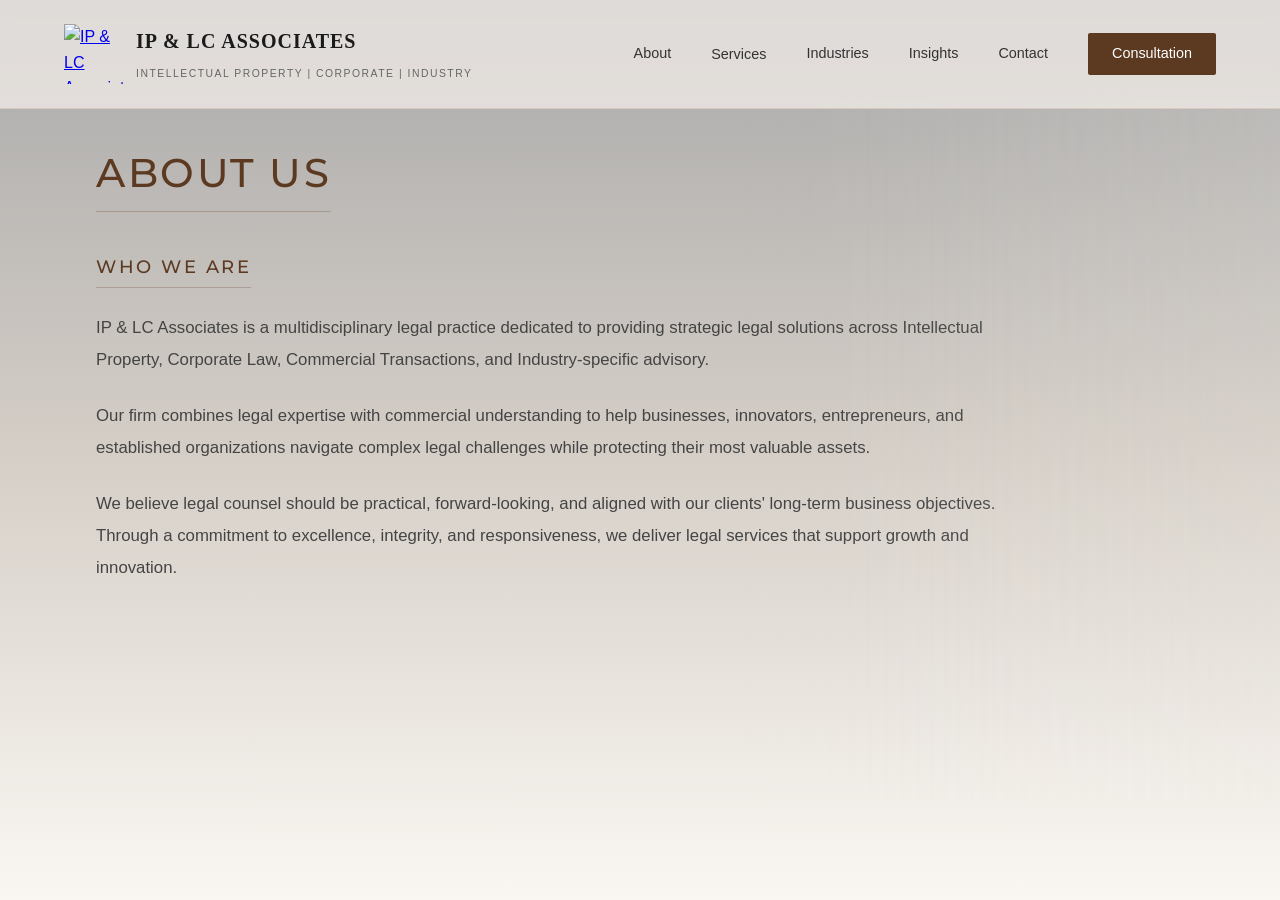
==== about.html @ b99c1520 "Initial website files" ====
<!DOCTYPE html>
<html lang="en">
<head>
    
    <meta charset="UTF-8">
    <meta name="viewport" content="width=device-width, initial-scale=1.0">

    <title>About Us | IP & LC Associates</title>

    <link rel="stylesheet" href="style.css">

    <link rel="preconnect" href="https://fonts.googleapis.com">
    <link rel="preconnect" href="https://fonts.gstatic.com" crossorigin>

    <link href="https://fonts.googleapis.com/css2?family=Montserrat:wght@400;500;600&display=swap" rel="stylesheet">
</head>

<body class="about-page">

    <!-- NAVBAR -->
    <header class="navbar">

        <div class="logo-container">
            <a href="index.html">
                <img src="logo.png" alt="IP & LC Associates Logo" class="logo-image">
            </a>

            <div class="logo-text">
                <h1>IP & LC ASSOCIATES</h1>
                <p class="logo-subtext">
                    Intellectual Property | Corporate | Industry
                </p>
            </div>
        </div>

        <nav class="nav-links">
            <a href="about.html">About</a>
            
            <!-- SERVICES DROPDOWN -->
            <div class="dropdown">
                <a href="#">Services</a>
                <div class="dropdown-content">
                    <button onclick="window.location.href='services.html?type=ip'">Intellectual Property</button>
                    <button onclick="window.location.href='services.html?type=corporate'">Corporate & Commercial</button>
                </div>
            </div>

            <a href="industries.html">Industries</a>
            <a href="insights.html">Insights</a>
            <a href="contact.html">Contact</a>
            <a href="consultation.html" class="cta-btn">Consultation</a>
        </nav>

    </header>

    <!-- PAGE HEADER -->
    <section class="page-header">
        <h1 class="page-title">
            ABOUT US
        </h1>
    </section>

    <!-- PAGE CONTENT -->
    <section class="page-content">

        <div class="content-wrapper">

            <h2>Who We Are</h2>

            <p>
                IP & LC Associates is a multidisciplinary legal practice dedicated
                to providing strategic legal solutions across Intellectual Property,
                Corporate Law, Commercial Transactions, and Industry-specific advisory.
            </p>

            <p>
                Our firm combines legal expertise with commercial understanding to
                help businesses, innovators, entrepreneurs, and established
                organizations navigate complex legal challenges while protecting
                their most valuable assets.
            </p>

            <p>
                We believe legal counsel should be practical, forward-looking,
                and aligned with our clients' long-term business objectives.
                Through a commitment to excellence, integrity, and responsiveness,
                we deliver legal services that support growth and innovation.
            </p>

        </div>

        <!-- SLIDESHOW CONTAINER -->
        <div class="slideshow-container">
            <img src="law1.jpg" class="slide active">
            <img src="law2.jpg" class="slide">
            <img src="law3.jpg" class="slide">
            <img src="law4.jpg" class="slide">
            <img src="law5.jpg" class="slide">
            <img src="law6.jpg" class="slide">
        </div>

    </section>

    <script>
    const slides = document.querySelectorAll('.slide');
    let currentSlide = 0;

    setInterval(() => {
        if(slides.length > 0) {
            slides[currentSlide].classList.remove('active');
            currentSlide = (currentSlide + 1) % slides.length;
            slides[currentSlide].classList.add('active');
        }
    }, 5000);
    </script>

</body>
</html>
---- style.css ----
/* ==========================================================================
   1. RESET & FOUNDATIONS
   ========================================================================== */
* {
    margin: 0;
    padding: 0;
    box-sizing: border-box;
}

html {
    scroll-behavior: smooth;
    min-height: 100%;
}

body {
    min-height: 100%;
    font-family: 'Inter', sans-serif;
    color: #1A1A1A;
    line-height: 1.6;

    /* Full-page background image */
    background: url('bg-photo-2.png') no-repeat center center;
    background-size: cover;
    background-attachment: scroll;
    background-color: #F4EFEA;
}

/* Optional soft page overlay for readability */
body::before {
    content: "";
    position: fixed;
    inset: 0;
    background: rgba(244, 239, 234, 0.18);
    pointer-events: none;
    z-index: -1;
}

/* ==========================================================================
   2. HEADER & NAVIGATION BAR
   ========================================================================== */
.navbar {
    position: sticky;
    top: 0;
    z-index: 1000;
    display: flex;
    justify-content: space-between;
    align-items: center;
    padding: 1.5rem 4rem;
    background-color: rgba(244, 239, 234, 0.72);
    backdrop-filter: blur(4px);
    border-bottom: 1px solid rgba(139, 94, 60, 0.15);
}

.logo-container {
    display: flex;
    align-items: center;
    gap: 12px;
}

.logo-image {
    width: 60px;
    height: 60px;
    object-fit: contain;
    display: block;
}

/* .logo-icon {
    width: 32px;
    height: 32px;
    background-color: #5C3A21;
    border-radius: 50% 0 50% 0;
} */

/* .logo-text h1 {
    font-family: 'Playfair Display', serif;
    font-size: 1.25rem;
    font-weight: 600;
    letter-spacing: 1px;
    color: #1A1A1A;
} */

.logo-text h1 {
    font-family: 'Playfair Display', serif;
    font-size: 1.25rem;
    font-weight: 600;
    letter-spacing: 1px;
    color: #1A1A1A;

    position: relative;
    display: inline-block;
    overflow: hidden;
}

.logo-text h1::after {
    content: '';
    position: absolute;
    top: 0;
    left: -150%;
    width: 50%;
    height: 100%;

    background: linear-gradient(
        120deg,
        transparent,
        rgba(255,255,255,0.8),
        transparent
    );

    animation: shine 8s infinite;
}

@keyframes shine {
    0% {
        left: -150%;
    }

    50% {
        left: 150%;
    }

    100% {
        left: 150%;
    }
}

.logo-subtext {
    font-size: 0.65rem;
    text-transform: uppercase;
    letter-spacing: 1.5px;
    color: #666666;
    margin-top: 2px;
}

.nav-links {
    display: flex;
    align-items: center;
    gap: 2.5rem;
}

.nav-links a {
    text-decoration: none;
    color: #333333;
    font-size: 0.9rem;
    font-weight: 400;
    transition: color 0.3s ease;
}

.nav-links a:hover {
    color: #5C3A21;
}

.nav-links .cta-btn {
    background-color: #5C3A21;
    color: #FFFFFF;
    padding: 0.6rem 1.5rem;
    border-radius: 2px;
    font-weight: 500;
    transition: background-color 0.3s ease;
}

.nav-links .cta-btn:hover {
    background-color: #442A18;
}

/* ==========================================================================
   3. HERO SECTION
   ========================================================================== */
.hero-section {
    min-height: calc(100vh - 92px);
    display: flex;
    align-items: center;
    padding: 0 6rem;
    position: relative;
    background: transparent;
}

.hero-content {
    max-width: 550px;
    position: relative;
    z-index: 2;
    padding: 3rem 0;
}

.hero-title {
    font-family: 'Playfair Display', serif;
    font-size: 3.5rem;
    font-weight: 400;
    line-height: 1.2;
    color: #1A1A1A;
    margin-bottom: 2rem;
}

.hero-description {
    font-size: 1.05rem;
    color: #4A4A4A;
    margin-bottom: 2.5rem;
    font-weight: 300;
    max-width: 500px;
}

.explore-btn {
    display: inline-block;
    text-decoration: none;
    background-color: #5C3A21;
    color: #FFFFFF;
    padding: 1rem 2rem;
    border-radius: 2px;
    font-size: 0.95rem;
    font-weight: 400;
    transition: background-color 0.3s ease, transform 0.2s ease;
}

.explore-btn:hover {
    background-color: #442A18;
    transform: translateY(-1px);
}

/* ==========================================================================
   4. FOOTER & SOCIALS SECTION
   ========================================================================== */
.footer {
    /* background-color: rgba(232, 227, 220, 0.55); */
    background-color: transparent;
    /* backdrop-filter: blur(4px); */
    padding: 4rem 4rem 2rem 4rem;
    text-align: center;
    border-top: 1px solid rgba(139, 94, 60, 0.1);
}

.footer-title {
    transform: translateY(100px);
    font-size: 0.75rem;
    font-weight: 500;
    letter-spacing: 2px;
    color: #5C3A21;
    margin-bottom: 1.5rem;
}

.social-icons {
    transform: translateY(80px);
    display: flex;
    justify-content: center;
    gap: 2rem;
    margin-bottom: 3rem;
}

.social-icons a {
    /* transform: translateY(100px); */
    color: #5C3A21;
    font-size: 1.5rem;
    transition: color 0.3s ease, transform 0.3s ease;
}

.social-icons a:hover {
    color: #8B5E3C;
    transform: scale(1.15);
}

.copyright {
    /* transform: translateY(100px); */
    border-top: 1px solid rgba(0, 0, 0, 0.06);
    padding-top: 2rem;
    font-size: 0.8rem;
    color: #777777;
    display: flex;
    justify-content: space-between;
    align-items: center;
    max-width: 1200px;
    margin: 0 auto;
}

/* ==========================================================================
   5. RESPONSIVE
   ========================================================================== */
@media (max-width: 768px) {
    .navbar {
        padding: 1.25rem 1.5rem;
    }

    .nav-links {
        display: none;
    }

    .hero-section {
        min-height: auto;
        padding: 4rem 2rem 5rem 2rem;
        align-items: flex-start;
    }

    .hero-title {
        font-size: 2.5rem;
    }

    .hero-description {
        font-size: 1rem;
    }

    .footer {
        padding: 3rem 1.5rem 2rem 1.5rem;
    }

    .copyright {
        flex-direction: column;
        gap: 10px;
    }

    body {
        background-attachment: scroll;
        background-position: center top;
    }
}

@keyframes fadeUp {
    from {
        opacity: 0;
        transform: translateY(25px);
    }

    to {
        opacity: 1;
        transform: translateY(0);
    }
}

.hero-title,
.hero-description,
.explore-btn {
    opacity: 0;
}

.hero-title {
    animation: fadeUp 1.5s ease-out forwards;
}

.hero-description {
    animation: fadeUp 1.5s ease-out forwards;
    animation-delay: 0.6s;
}

.explore-btn {
    animation: fadeUp 1.5s ease-out forwards;
    animation-delay: 1.2s;
}

/* .hero-title {
    animation: fadeUp 2s ease forwards;
}

.hero-description {
    animation: fadeUp 2s ease forwards;
    animation-delay: 0.8s;
}

.explore-btn {
    animation: fadeUp 2s ease forwards;
    animation-delay: 1.6s;
} */


/* ==========================================
   ABOUT PAGE
========================================== */

.page-header {
    position: relative;
    min-height: 300px;
    padding: 6rem;
    overflow: hidden;

    display: flex;
    align-items: center;
}

/* .watermark-logo {
    position: absolute;

    right: -80px;
    top: 50%;

    transform: translateY(-50%);

    width: 500px;
    height: 500px;

    background-image: url('logo.png');
    background-repeat: no-repeat;
    background-position: center;
    background-size: contain;

    opacity: 0.05;

    pointer-events: none;
} */

.page-title {
    font-family: 'Playfair Display', serif;

    font-size: 5rem;
    font-weight: 600;
    letter-spacing: 6px;

    color: #5C3A21;

    position: relative;
    overflow: hidden;
    display: inline-block;

    opacity: 0;
    animation: fadeUp 1.5s ease-out forwards;

    position: relative;
    z-index: 2;
}

.page-title::after {
    content: '';

    position: absolute;
    top: 0;
    left: -150%;

    width: 40%;
    height: 100%;

    background: linear-gradient(
        120deg,
        transparent,
        rgba(255,255,255,0.8),
        transparent
    );

    animation: pageShine 8s infinite;
}

@keyframes pageShine {
    0% {
        left: -150%;
    }

    50% {
        left: 150%;
    }

    100% {
        left: 150%;
    }
}

.page-content {
    padding: 2rem 6rem 8rem 6rem;
}

.content-wrapper {
    max-width: 900px;
}

.content-wrapper h2 {
    font-family: 'Playfair Display', serif;
    font-size: 2.2rem;

    color: #5C3A21;

    margin-bottom: 2rem;
    opacity: 0;
    animation: fadeUp 1.5s ease-out forwards;
    animation-delay: 0.5s;
}

.content-wrapper p {
    font-size: 1.05rem;
    line-height: 1.9;

    color: #444;

    margin-bottom: 1.5rem;

    opacity: 0;
    animation: fadeUp 1.5s ease-out forwards;
    animation-delay: 1s;
}

.about-page {
    background: linear-gradient(
        to bottom,
        #A9A9A9 0%,    /* Grey at the bottom */
        #D5CEC7 50%,   /* Transition zone */
        #FAF7F2 100%   /* Beige at the top */
    ) !important;
}

.about-page::before {
    display: none;
}

.about-layout {
    display: flex;
    align-items: center;
    gap: 4rem;
}

.about-text {
    flex: 0.9;
}

/* .slideshow-container {
    flex: 1.1;
    position: relative;
    width: 100%;
    height: 550px;

    overflow: hidden;
    border-radius: 12px;

    box-shadow: 0 20px 50px rgba(0,0,0,0.12);
} */

.slideshow-container {
    position: fixed;
    right: 0;
    top: 50%;
    transform: translateY(-50%);

    width: 700px;
    height: 700px;

    opacity: 0.12;

    pointer-events: none;
    z-index: 0;
    overflow: hidden;
}

.slide {
    position: absolute;
    inset: 0;

    width: 100%;
    height: 100%;

    object-fit: cover;

    opacity: 0;
    transition: opacity 1.5s ease-in-out;

    
    transform: scale(1.05);

    -webkit-mask-image: linear-gradient(to left, rgba(0, 0, 0, 1) 40%, transparent 100%);
    mask-image: linear-gradient(to left, rgba(0, 0, 0, 1) 40%, transparent 100%);
}

.slide::after {
    content: '';
    position: absolute;
    inset: 0;
    /* Gradient: Dark on right, transparent on left */
    background: linear-gradient(to left, #FAF7F2 0%, transparent 80%);
}

.slide.active {
    opacity: 1;
}

/* ==========================================================================
   COMPLETE ANIMATED & STAGGERED SERVICES DROPDOWN
   ========================================================================== */

/* 1. Dropdown Anchor Parent Container */
.dropdown { 
    position: relative; 
    display: inline-block; 
}

/* 2. Dropdown Card Container (Handles the overall fade and slide entry) */
.dropdown-content {
    display: block; /* Forces block display to allow CSS transitions to trigger */
    position: absolute; 
    top: 100%; 
    left: 0;
    background: #F4EFEA; 
    min-width: 220px;
    box-shadow: 0 10px 30px rgba(0, 0, 0, 0.08);
    z-index: 1001;
    border-top: 2px solid #5C3A21; /* Accent baseline line */
    
    /* Initial Hidden State */
    opacity: 0;
    visibility: hidden;
    transform: translateY(12px);
    pointer-events: none; /* Disables interaction while invisible */
    
    /* Smooth Transition Curve */
    transition: opacity 0.3s ease, 
                transform 0.3s cubic-bezier(0.16, 1, 0.3, 1), 
                visibility 0.3s;
}

/* Container State on Hover */
.dropdown:hover .dropdown-content {
    opacity: 1;
    visibility: visible;
    transform: translateY(0);
    pointer-events: auto; /* Enables interaction */
}

/* 3. Dropdown Menu Link Buttons */
.dropdown-content button {
    display: block; 
    width: 100%; 
    padding: 1rem 1.25rem; 
    border: none;
    background: none; 
    text-align: left; 
    cursor: pointer; 
    font-family: 'Inter', sans-serif; 
    font-size: 0.9rem;
    color: #1A1A1A;
    
    /* Initial Item Hidden State */
    opacity: 0;
    transform: translateY(10px);
    
    /* Configuration for staggered entry and default exit dynamics */
    transition: opacity 0.25s ease, 
                transform 0.25s cubic-bezier(0.16, 1, 0.3, 1),
                background-color 0.2s ease, 
                color 0.2s ease;
}

/* Buttons State on Hovering the parent tab */
.dropdown:hover .dropdown-content button {
    opacity: 1;
    transform: translateY(0);
}

/* One-by-One Staggered Entrance Timings */
.dropdown:hover .dropdown-content button:nth-child(1) {
    transition-delay: 0.08s; /* Intellectual Property slides out first */
}
.dropdown:hover .dropdown-content button:nth-child(2) {
    transition-delay: 0.16s; /* Corporate & Commercial follows right after */
}

/* Interactive hover color adjustments when hovering over individual links */
.dropdown-content button:hover { 
    background: rgba(92, 58, 33, 0.06); 
    color: #5C3A21; 
    transition-delay: 0s !important; /* Overrides entry delay so highlighting reacts instantly */
}

/* --- Services List Animations --- */
.service-content { display: none; }
.service-list { list-style: none; padding: 0; }
.service-list li {
    font-size: 1.1rem; line-height: 2.5; color: #444;
    opacity: 0; animation: fadeUp 1s ease-out forwards;
}
/* Staggers the items for a premium feel */
.service-list li:nth-child(n) { animation-delay: calc(n * 0.08s); }

/* --- Shiny Swipe for Service Headings --- */
/* --- Updated Service Headings (Matches Industries We Serve style) --- */
/* --- Expanded Service Headings (Matches image_f168a4.png with Larger Font) --- */
.service-content h2 {
    font-family: 'Playfair Display', serif;
    font-style: italic;
    font-weight: 500;
    font-size: 3rem;                               /* INCREASED FONT SIZE: Scaled up for premium prominence */
    color: #5C3A21;                                  /* Matching bronze/gold text color */
    border-bottom: 1px solid rgba(92, 58, 33, 0.3);  /* Clean underline line */
    padding-bottom: 8px;                             /* Slightly expanded breathing room above the line */
    margin-bottom: 2rem;
    
    /* Layout preservation for the shiny swipe sequence */
    position: relative;
    display: inline-block; 
    overflow: hidden;
    padding-right: 24px;   
}

/* Keeps the premium shine effect attached securely to the resized text */
.service-content h2::after {
    content: '';
    position: absolute;
    top: 0;
    left: -150%;
    width: 40%;
    height: 100%;
    background: linear-gradient(
        120deg,
        transparent,
        rgba(255,255,255,0.8),
        transparent
    );
    animation: pageShine 8s infinite;
}

/* Optional: Add a bit of breathing room at the top since the main header is gone */
.services-container {
    padding-top: 6rem !important;
}

/* --- White Box Cards for Service Items --- */
.service-list {
    display: flex;
    flex-direction: column;
    gap: 0.85rem;          /* Space between the white boxes */
    margin-top: 2rem;
    list-style: none;      /* Removes old bullet points */
    padding: 0;
}

.service-list li {
    background-color: #FFFFFF;
    color: #2D2D2D;
    font-size: 1.05rem;
    font-weight: 400;
    padding: 1.25rem 1.75rem;
    border-radius: 3px;
    box-shadow: 0 4px 15px rgba(0, 0, 0, 0.03);
    border-left: 3px solid #5C3A21; /* Theme accent line on the left of each box */
    
    /* Animation Initialization */
    opacity: 0;
    transform: translateY(30px);
    animation: slideUpCard 0.6s cubic-bezier(0.16, 1, 0.3, 1) forwards;
}

/* Custom Keyframe for Card Entrance */
@keyframes slideUpCard {
    to {
        opacity: 1;
        transform: translateY(0);
    }
}

/* Staggered Entrance Delays (One by One effect) */
.service-list li:nth-child(1) { animation-delay: 0.1s; }
.service-list li:nth-child(2) { animation-delay: 0.2s; }
.service-list li:nth-child(3) { animation-delay: 0.3s; }
.service-list li:nth-child(4) { animation-delay: 0.4s; }
.service-list li:nth-child(5) { animation-delay: 0.5s; }
.service-list li:nth-child(6) { animation-delay: 0.6s; }
.service-list li:nth-child(7) { animation-delay: 0.7s; }
.service-list li:nth-child(8) { animation-delay: 0.8s; }

/* --- Hover Expansion Mechanics --- */
.service-list li {
    cursor: pointer;
    transition: background-color 0.35s ease, box-shadow 0.35s ease, transform 0.35s ease;
}

/* Accent highlight when hovering over a card */
.service-list li:hover {
    background-color: #FAF7F2; 
    box-shadow: 0 8px 25px rgba(92, 58, 33, 0.08);
}

/* Service Title Styling inside the card */
/* --- Updated Service Titles (Matches the clean uppercase + underline style) --- */
.service-title {
    font-family: 'Inter', sans-serif;
    text-transform: uppercase;
    letter-spacing: 2px;
    color: #5C3A21;
    font-size: 0.9rem;
    font-weight: 500;
    display: inline-block;
    border-bottom: 1px solid rgba(92, 58, 33, 0.25);
    padding-bottom: 4px;
    transition: border-color 0.35s ease;
}

/* Enhances the underline subtly when the whole card is hovered */
.service-list li:hover .service-title {
    border-bottom-color: rgba(92, 58, 33, 0.6);
}

/* Hidden description block by default */
.service-desc {
    max-height: 0;
    opacity: 0;
    overflow: hidden;
    font-size: 0.92rem;
    color: #555555;
    line-height: 1.5;
    /* Smooth multi-property transition for the downward slide effect */
    transition: max-height 0.4s cubic-bezier(0.16, 1, 0.3, 1), 
                opacity 0.3s ease, 
                margin-top 0.4s ease;
}

/* Hover expansion trigger */
.service-list li:hover .service-desc {
    max-height: 120px; /* Allows the content area to expand downward */
    opacity: 1;
    margin-top: 0.75rem; /* Creates clean spacing above the description text */
}

/* --- Industry Header Typography & Animations --- */
.industry-intro-sub {
    font-family: 'Inter', sans-serif;
    font-size: 0.85rem;
    text-transform: uppercase;
    letter-spacing: 2px;
    color: #5C3A21;
    margin-bottom: 0.5rem;
    border-bottom: 1px solid rgba(92, 58, 33, 0.2);
    display: inline-block;
    padding-bottom: 2px;
    
    /* Animation */
    opacity: 0;
    transform: translateY(15px);
    animation: slideUpHeading 0.8s cubic-bezier(0.16, 1, 0.3, 1) forwards;
}

.industry-intro-title {
    font-family: 'Playfair Display', serif;
    font-size: 2.8rem;
    color: #1A1A1A;
    line-height: 1.2;
    margin-bottom: 1.2rem;
    font-weight: 400;
    
    /* Animation with slight delay */
    opacity: 0;
    transform: translateY(25px);
    animation: slideUpHeading 0.8s cubic-bezier(0.16, 1, 0.3, 1) forwards;
    animation-delay: 0.1s;
}

.industry-intro-title em {
    font-style: italic;
    font-weight: 400;
}

.industry-intro-desc {
    font-family: 'Inter', sans-serif;
    font-style: italic;
    font-size: 1.1rem;
    color: #555555;
    line-height: 1.6;
    margin-bottom: 2.5rem;
    max-width: 650px;
    
    /* Animation with more delay */
    opacity: 0;
    transform: translateY(25px);
    animation: slideUpHeading 0.8s cubic-bezier(0.16, 1, 0.3, 1) forwards;
    animation-delay: 0.2s;
}

/* Keyframe for Header Elements */
@keyframes slideUpHeading {
    to {
        opacity: 1;
        transform: translateY(0);
    }
}

/* --- Industry 2-Column Grid & Cards --- */
.industry-list {
    display: grid;
    grid-template-columns: repeat(2, 1fr);
    gap: 1.2rem;
    list-style: none;
    padding: 0;
    margin: 0;
}

.industry-list li {
    background-color: #FFFFFF;
    padding: 1.25rem 1.75rem;
    border-radius: 3px;
    box-shadow: 0 4px 15px rgba(0, 0, 0, 0.03);
    border-left: 3px solid #5C3A21;
    display: flex;
    align-items: center;
    gap: 1.5rem;
    
    /* Card entry starts after headings finish */
    opacity: 0;
    transform: translateY(30px);
    animation: slideUpCard 0.6s cubic-bezier(0.16, 1, 0.3, 1) forwards;
}

.industry-number {
    font-family: 'Playfair Display', serif;
    font-style: italic;
    font-size: 1.1rem;
    color: #5C3A21;
    font-weight: 600;
    min-width: 25px;
}

.industry-text {
    font-family: 'Inter', sans-serif;
    font-size: 1.1rem;
    font-weight: 400;
    color: #1A1A1A;
}

/* Staggered Card Delays (Pushed back slightly to let title animate first) */
.industry-list li:nth-child(1) { animation-delay: 0.35s; }
.industry-list li:nth-child(2) { animation-delay: 0.4s; }
.industry-list li:nth-child(3) { animation-delay: 0.45s; }
.industry-list li:nth-child(4) { animation-delay: 0.5s; }
.industry-list li:nth-child(5) { animation-delay: 0.55s; }
.industry-list li:nth-child(6) { animation-delay: 0.6s; }
.industry-list li:nth-child(7) { animation-delay: 0.65s; }
.industry-list li:nth-child(8) { animation-delay: 0.7s; }
.industry-list li:nth-child(9) { animation-delay: 0.75s; }
.industry-list li:nth-child(10) { animation-delay: 0.8s; }


/* --- About Page Headings & Spacing (Matches image_f16c85.png Style) --- */
.about-page .page-title,
.about-page .content-wrapper h2 {
    font-family: 'Montserrat', sans-serif;
    text-transform: uppercase;
    letter-spacing: 2.5px;
    color: #5C3A21;
    font-weight: 500;
    display: inline-block;
    border-bottom: 1px solid rgba(92, 58, 33, 0.25);
    padding-bottom: 6px;
}

/* FONT SIZE: Scaled up the main page title */
.about-page .page-title {
    font-size: 2.5rem;
    margin-bottom: 0;
}

/* REDUCED GAPS: Drastically slashes the banner height and padding */
.about-page .page-header {
    margin-top: 0 !important;        /* Snaps the banner block directly against the navbar */
    padding-top: 2rem !important;    /* Pulls "ABOUT US" up near the top of the grey zone */
    padding-bottom: 1rem !important; /* Tightens the bottom of the banner zone */
    min-height: auto !important;     /* Overrides any tall preset height rules */
    height: auto !important;
}

.about-page .page-content {
    padding-top: 1.5rem !important;  /* Controls the spacing between the banner and "Who We Are" */
}

/* Spacing adjustments for the Subsection Title */
.about-page .content-wrapper h2 {
    font-size: 1.15rem;
    margin-top: 0;
    margin-bottom: 1.5rem;
}
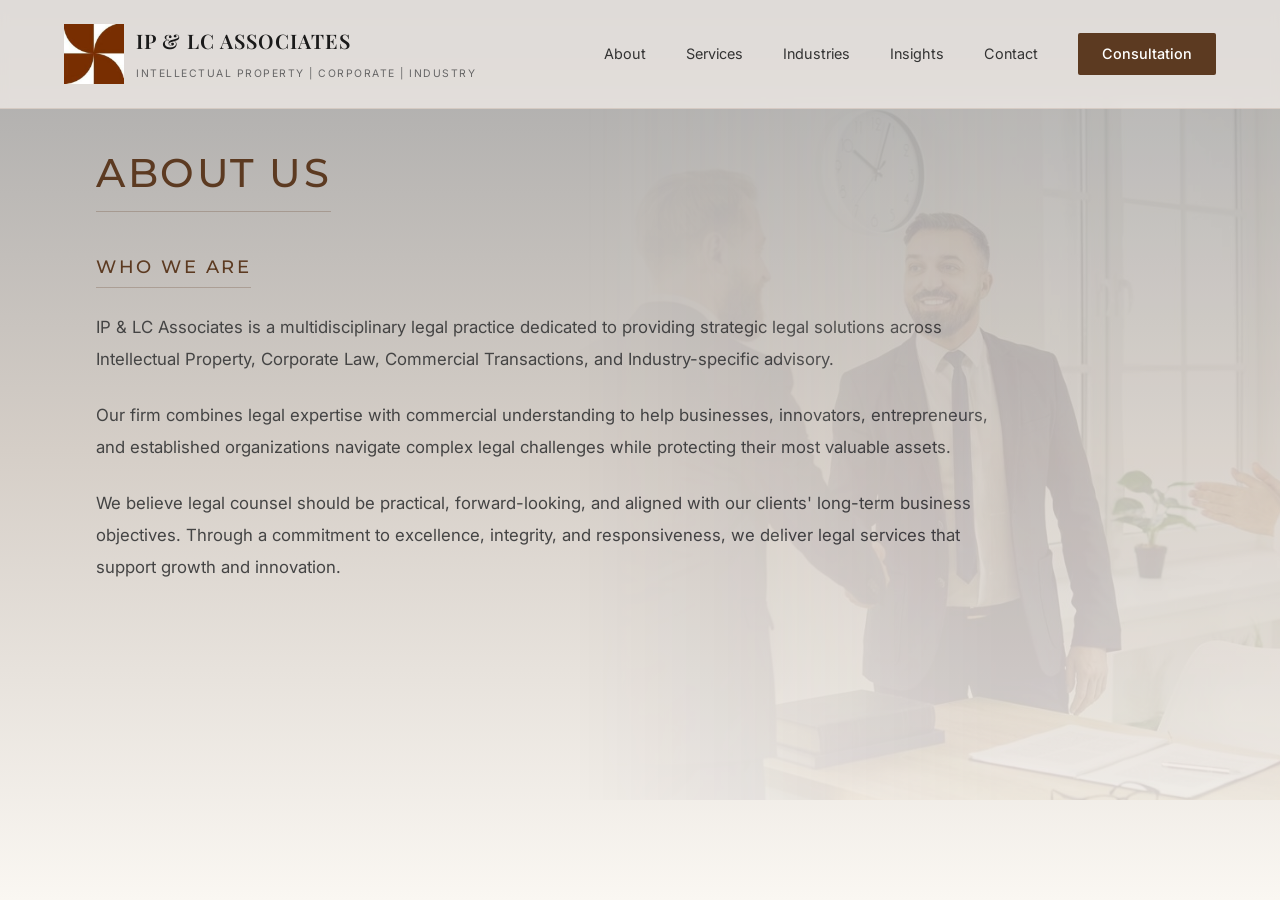
==== commit 98c21200: "Update about.html" ====
--- a/about.html
+++ b/about.html
@@ -12,7 +12,7 @@
     <link rel="preconnect" href="https://fonts.googleapis.com">
     <link rel="preconnect" href="https://fonts.gstatic.com" crossorigin>
 
-    <link href="https://fonts.googleapis.com/css2?family=Montserrat:wght@400;500;600&display=swap" rel="stylesheet">
+    <link href="https://fonts.googleapis.com/css2?family=Playfair+Display:ital,wght@0,400..900;1,400..900&family=Inter:wght@400;500;600;700&family=Montserrat:wght@400;500;600&display=swap" rel="stylesheet">
 </head>
 
 <body class="about-page">
@@ -115,4 +115,4 @@
     </script>
 
 </body>
-</html>+</html>
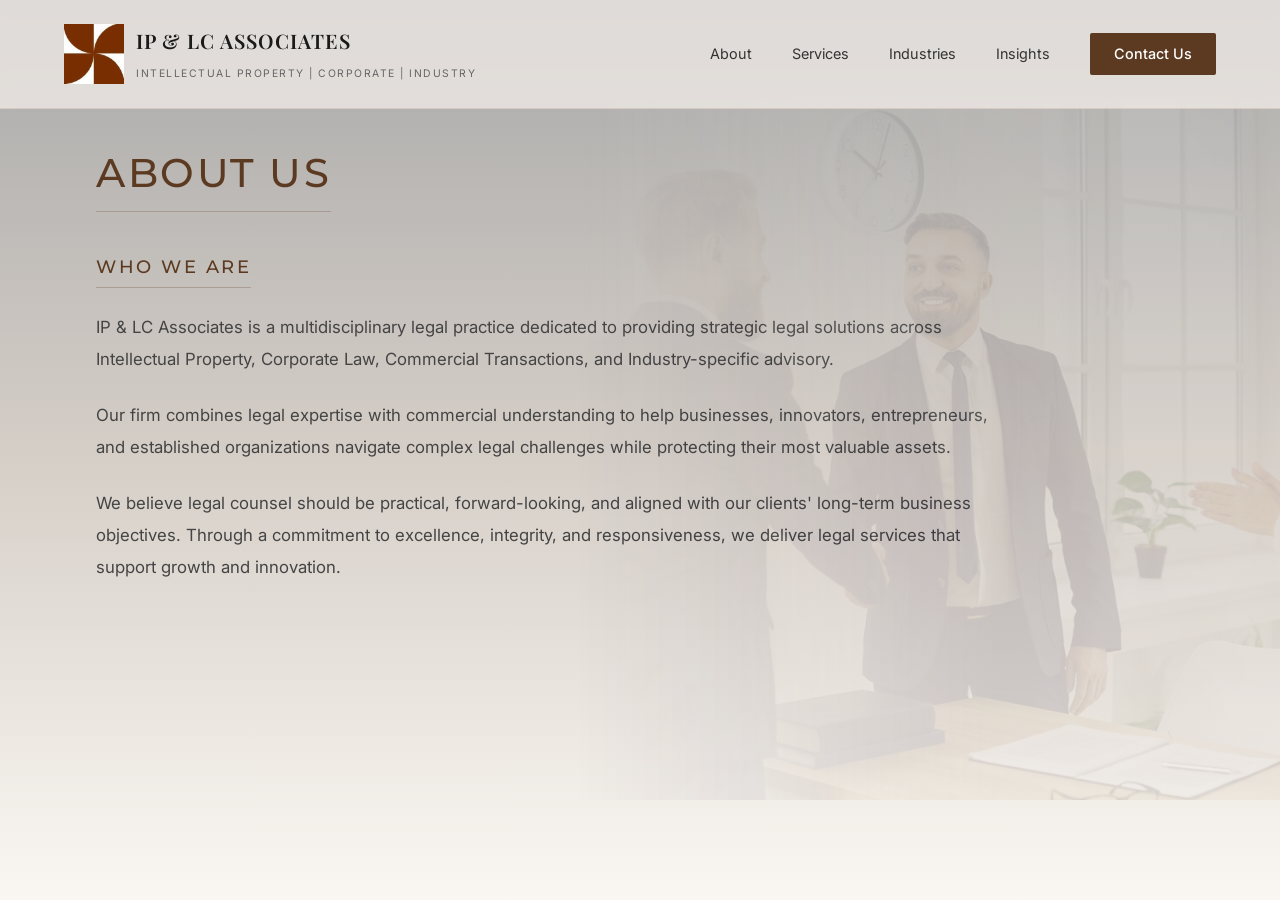
==== commit d45c5a55: "Update about.html" ====
--- a/about.html
+++ b/about.html
@@ -47,8 +47,8 @@
 
             <a href="industries.html">Industries</a>
             <a href="insights.html">Insights</a>
-            <a href="contact.html">Contact</a>
-            <a href="consultation.html" class="cta-btn">Consultation</a>
+            <!-- <a href="contact.html">Contact</a> -->
+            <a href="contact.html" class="cta-btn">Contact Us</a>
         </nav>
 
     </header>
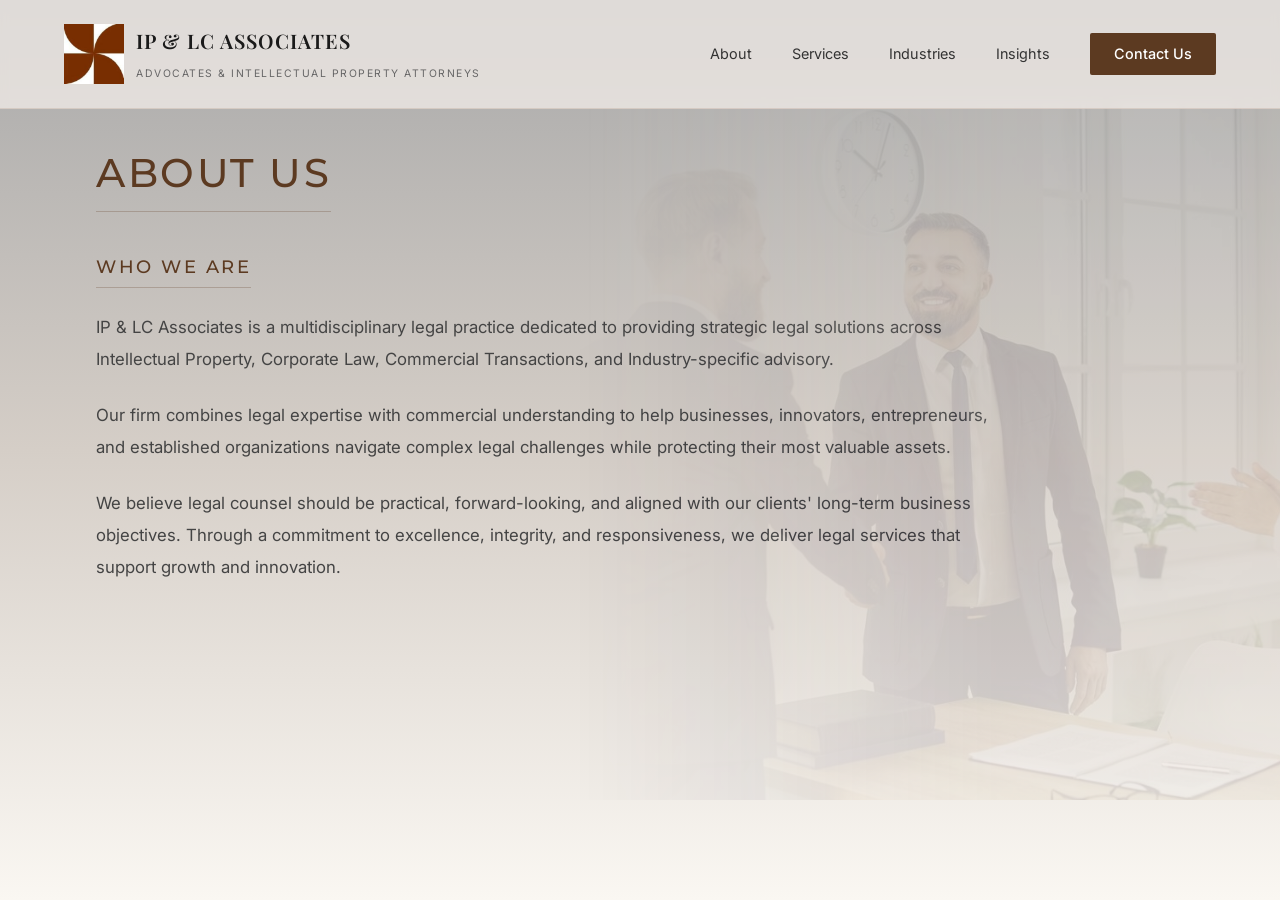
==== commit 13ed3395: "Update about.html" ====
--- a/about.html
+++ b/about.html
@@ -28,7 +28,7 @@
             <div class="logo-text">
                 <h1>IP & LC ASSOCIATES</h1>
                 <p class="logo-subtext">
-                    Intellectual Property | Corporate | Industry
+                    Advocates & Intellectual Property Attorneys
                 </p>
             </div>
         </div>
